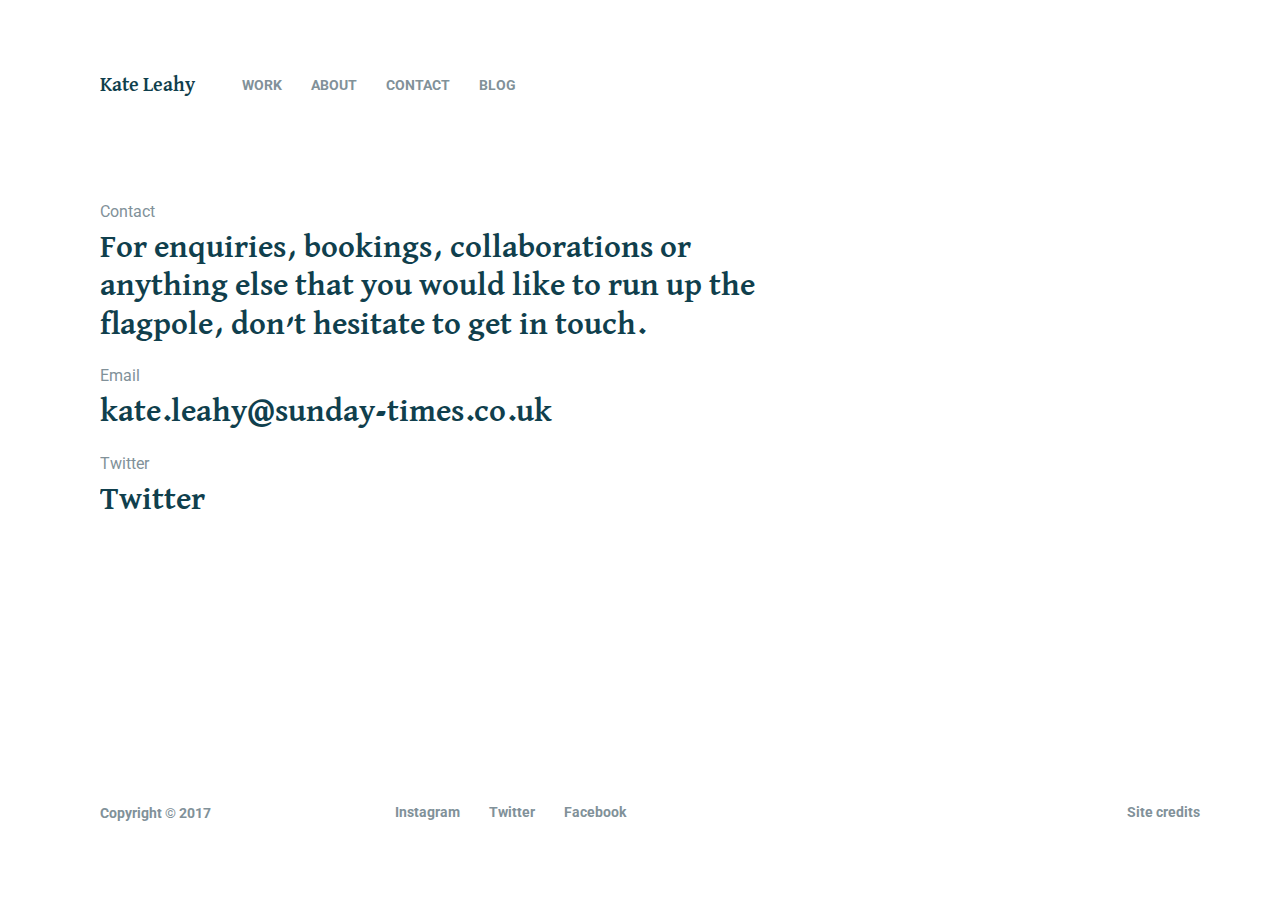
==== contact/index.html @ 7ebf403a "new" ====
<!DOCTYPE html>

<html>

<head>
    <meta name="viewport" content="width=device-width, initial-scale=1">
    <link rel="icon" href="../assets/faviconkate.png" sizes="16x16 32x32" type="image/png">
    <title>Kate Leahy </title>
    <link href="https://fonts.googleapis.com/css?family=David+Libre|Roboto" rel="stylesheet">
    <link rel="stylesheet" type ="text/css" href="../css/base.css">
    <link rel="stylesheet" type ="text/css" href="../css/style.css">
</head>


<body>



<header>
 <h1>
    <a href="../homepage/index.html">Kate Leahy</a>
  </h1>
 <nav>
    <a href="../work/index.html">Work</a>
    <a href="../about/index.html">About</a>
    <a href="../contact/index.html">Contact</a>
    <a href="../index.html">Blog</a>
  </nav>
  
</header>
  
<section class="info">

  <div class="infolink">
    <p>Contact</p>
    <h2>For enquiries, bookings, collaborations or anything else that you would like to run up the flagpole, don’t hesitate to get in touch.</h2>
  </div>
  
   <div class="infolink">
    <p>Email</p>
    <a href="kate.leahy@sunday-times.co.uk">kate.leahy@sunday-times.co.uk</a>
  </div>
  
   <div class="infolink">
    <p>Twitter</p>
    <a href="kate.leahy@sunday-times.co.uk">Twitter</a>
  </div>
  
  
</section>

<footer>
  <div class="copyright">
    <p>Copyright &copy; 2017</p>
  </div>
   
  <div class="social">
      <a href="https://www.instagram.com/kateleahy78/">Instagram</a>
      <a href="https://www.instagram.com/kateleahy78/">Twitter</a>
      <a href="https://www.instagram.com/kateleahy78/">Facebook</a>
   </div>
  
  <div class="credit">
    <a href="https://www.lauragosney.com/">Site credits</a>
  </div>  
 </footer>


  
         

</body>


</html>
---- css/base.css ----
html, body, div, span, applet, object, iframe,
h1, h2, h3, h4, h5, h6, p, blockquote, pre,
a, abbr, acronym, address, big, cite, code,
del, dfn, em, img, ins, kbd, q, s, samp,
small, strike, strong, sub, sup, tt, var,
b, u, i, center,
dl, dt, dd, ol, ul, li,
fieldset, form, label, legend,
table, caption, tbody, tfoot, thead, tr, th, td,
article, aside, canvas, details, embed,
figure, figcaption, footer, header, hgroup,
menu, nav, output, ruby, section, summary,
time, mark, audio, video {
  margin: 0;
  padding: 0;
  border: 0;
  font-size: 100%;
  font: inherit;
  vertical-align: baseline;
}

article, aside, details, figcaption, figure,
footer, header, hgroup, menu, nav, section {
  display: block;
}
body {
  line-height: 1;
}
ol, ul {
  list-style: none;
}
blockquote, q {
  quotes: none;
}
blockquote:before, blockquote:after,
q:before, q:after {
  content: '';
  content: none;
}
table {
  border-collapse: collapse;
  border-spacing: 0;
}

img, iframe {
  vertical-align: bottom;
  max-width: 100%;
}

input, textarea, select {
  font: inherit;
}

* {
  -webkit-box-sizing: border-box;
  -moz-box-sizing: border-box;
  box-sizing: border-box;
  -webkit-font-smoothing: antialiased;
  text-rendering: optimizeLegibility;
}
---- css/style.css ----
@keyframes fade {
  0% { opacity: 0; }
  100% { opacity: 1; }
}

body {
  font-family: Roboto;
  /* good range for body copy is 14px-20px */
  font-size: 16px;
  /*line-height will be equal to 24px (16 •1.5)  */
  line-height: 1.5;
  color: #819199;;
  background-color: #ffffff;
  animation: fade 1s both;
  margin: 0;
   }

img {
  max-width: 100%;
}

section {
  min-height: calc(100vh - 300px);
}

p {
  padding-bottom: 5px;
  margin: 0;
}

body.bg-color {
  background-color: #103f4d;
}

a {
  font-size: 14px;
  font-weight: 700;
  text-decoration: none;
  color: #819199;
  border-bottom: solid 1px transparent;
  transition: all 0.5s;
  padding-bottom: 3px;
}

a:hover {
  color: #103f4d;
  border-bottom: solid 1px #103f4d;
  padding-bottom: 3px;
}

header {
  margin: 70px auto 100px 100px;
  overflow: hidden;
}

.reverse a  {
  transition: 0.5s;
  color: #ffffff;
}

.reverse a:hover  {
  color: #819199;
}

nav.reverse a {
  color: #819199;
  border-bottom: solid 1px transparent;
  transition: all 0.5s;
  padding-bottom: 3px;
}

nav.reverse a:hover {
  color: #ffffff;
  border-bottom: solid 1px #ffffff;
  padding-bottom: 3px;
}


header h1  {
  float: left;
  width: 12%;
  margin-top: 0px;
}

header h1 a {
  font-family: David Libre;
  font-weight: 700;
  font-size:20px ;
  color: #103f4d;
  text-decoration:none;
  border-bottom: 0;
  transition: all 0.5s;
}

header h1 a:hover {
  color: #819199;
  border-bottom: 0;
}


header nav {
  float: left;
  margin-top: 3px;
}

header nav a {
  color: #819199;
  text-decoration: none;
  margin-right: 25px;
  text-transform: uppercase;
  font-weight: 700;
  border-bottom: solid 1px transparent;
  transition: all 0.5s;
  padding-bottom: 3px;
}

.hero,
.info,
.about,
.work {
  margin: auto auto 0px 100px;
  overflow: hidden;
  animation: fade 1.5s .5s both;
}

.hero div {
 width:60%;
}

.info div {
 width:60%;
}

.workcopy {
  width:60%;
}

h2 {
  font-family: David Libre;
  font-weight: 700;
  font-size: 32px;
  line-height: 1.2;
  color: #103f4d;
  margin: 0;
}

.herocolor h2 {
   color: #ffffff;
}


footer {
  margin: auto auto 50px 100px;
  overflow: hidden;
}

.copyright {
  margin-top: 3px;
  float: left;
  width: 25%;
  font-size: 14px;
  font-weight: 700;
}

.social  {
  float: left;
  width: 55%;
}

.social a  {
  margin-right: 25px;
}

.credit {
  float: right;
  width: 13%;
}

 .color2 a:hover {
  color: #ffffff;
  border-bottom: solid 1px #ffffff;
  padding-bottom: 3px;
}

.infopic img {
  float:left;
  width: 30%;
  padding-right: 30px;

}

.infolink {
  padding-bottom: 20px;
}

.infolink a {
  font-family: David Libre;
  font-weight: 700;
  font-size: 32px;
  line-height: 1.2;
  color: #103f4d;
  text-decoration: none;
   border-bottom: solid 1px transparent;
  transition: border-bottom 0.5s;
  padding-bottom: 3px;
}

.infolink a:hover {
  color: #819199;
  border-bottom: solid 1px #819199;
  padding-bottom: 3px;
}


.katecopy {
  float:left;
  width: 50%;
}

.kateimage {
  float:right;
  width: 50%;
  padding: 0 100px 40px 40px;
  box-sizing: border-box;
}

.kateimage img {
  padding-bottom:40px;
}

.workcontainer {
  width: 60%;
  margin-bottom: 40px;
  display: flex;
  flex-wrap: wrap;
  align-items: flex-end;
}

.workcontent {
  width: 40%;
  position: relative;
  overflow: hidden;
  margin: 40px 40px 40px 0;
}

.workimages {
  width:100%;
}

.overlay {
  position: absolute;
  bottom: -100%;
  left: 0;
  color: #ffffff;
  height: 100%;
  width: 100%;
  background-color: #103f4d;
  transition: bottom 0.5s  ease-in-out;;
  }

.overlay p {
  padding: 0 7% 7% 7%;
}

.overlay h3 {
  font-size: 16px;
  font-weight: 400;
  line-height: 1.2;
  color: #819199;
  padding: 7%;
  margin: 0;
}

.workcontent:hover .overlay {
  bottom: 0;
}

.captions p {
  font-size:14px;
  font-weight: 400;
  padding-top: 10px;
}


a.list  {
  border-bottom: none;
  float: left;
  font-size: 16px;
  line-height: 1.5;
  font-weight: 400;
  padding-bottom: 5px;
 }

.breadcrumbs a:after {
  content: '/';
  padding: 0 15px;
  color: #819199;
 }


.breadcrumbs   {
 color: #103f4d;
}

.article  {
  margin-top: 20px;
  margin-bottom:60px ;
  padding-right: 40px;
  animation: fade 1s .5s both;

}

.captions a{
  border-bottom: none;
}

.captions img {
  outline: 1px transparent solid;
  transition: 0.5s;
}

.captions img:hover {
  opacity: 0.4;
}



@media (max-width: 985px) {
  
  

  a {
    border-bottom: none;
  }
  
 a:hover {
    border-bottom: none;
  }
  .workcontent {
    width: 100%;
  }
  .hero div{
   margin-bottom: 60px ;
  }

  .color2 a:hover {
  border-bottom: none;
  padding-bottom: 3px;
  }

  header h1  {
  float: none;
  width: 100%;
  margin-top: 0px;
  margin-bottom: 10px;
  }


  header nav a {
    float: none;
  }

}

@media (max-width: 700px) {
  
  
  body {
    font-size: 14px;
    margin: 30px;
  }

  header {
    margin: 0;
  }


  header nav a {
    color: #819199;
    margin-right: 10px;
  }


  h2 {
    font-size: 24px;
    line-height: 1.2;
  }

  footer {
    margin: 50px 0 50px 0;
    width:100%;
  }

  a.list  {
    font-size: 14px;
  }

  .credit,
  .social {
    float: none;
    width: 100%;
    margin-top: 15px;
  }
  
  .social a {
    margin-right: 20px;
  }

  .copyright {
    float: none;
    width:100%;
    padding: 0;
  }

  .hero,
  .info,
  .about,
  .work {
    margin: 60px 0 0 0;
  }

  
  .katecopy,
  .workcontainer,
  .workcopy,
  .info div {
    float:none;
    width: 100%;
  }
  
  .hero div {
   width: 100%;
   margin-bottom: 60px ;
  }
  
  
  .workcontent {
    float: none;
    width: 60%;
  }

  .kateimage {
    float:none;
    width: 100%;
    padding: 40px 0 40px 0;
  }

  .workimages div  {
    width:100%;
    float:none;
    padding: 40px 0 20px 0;
  }

  .infolink a {
    font-size: 24px;
  }

  .article  {
  padding-right: 0;
  }
}

@media (max-width: 540px) {

  
    .workcontent {
      float: none;
      width: 100%;
      margin: 40px 0 0 0;
  }
  
  
  .workcontainer {
    width: 100%;
    margin-bottom: 40px ;
  }
  
}
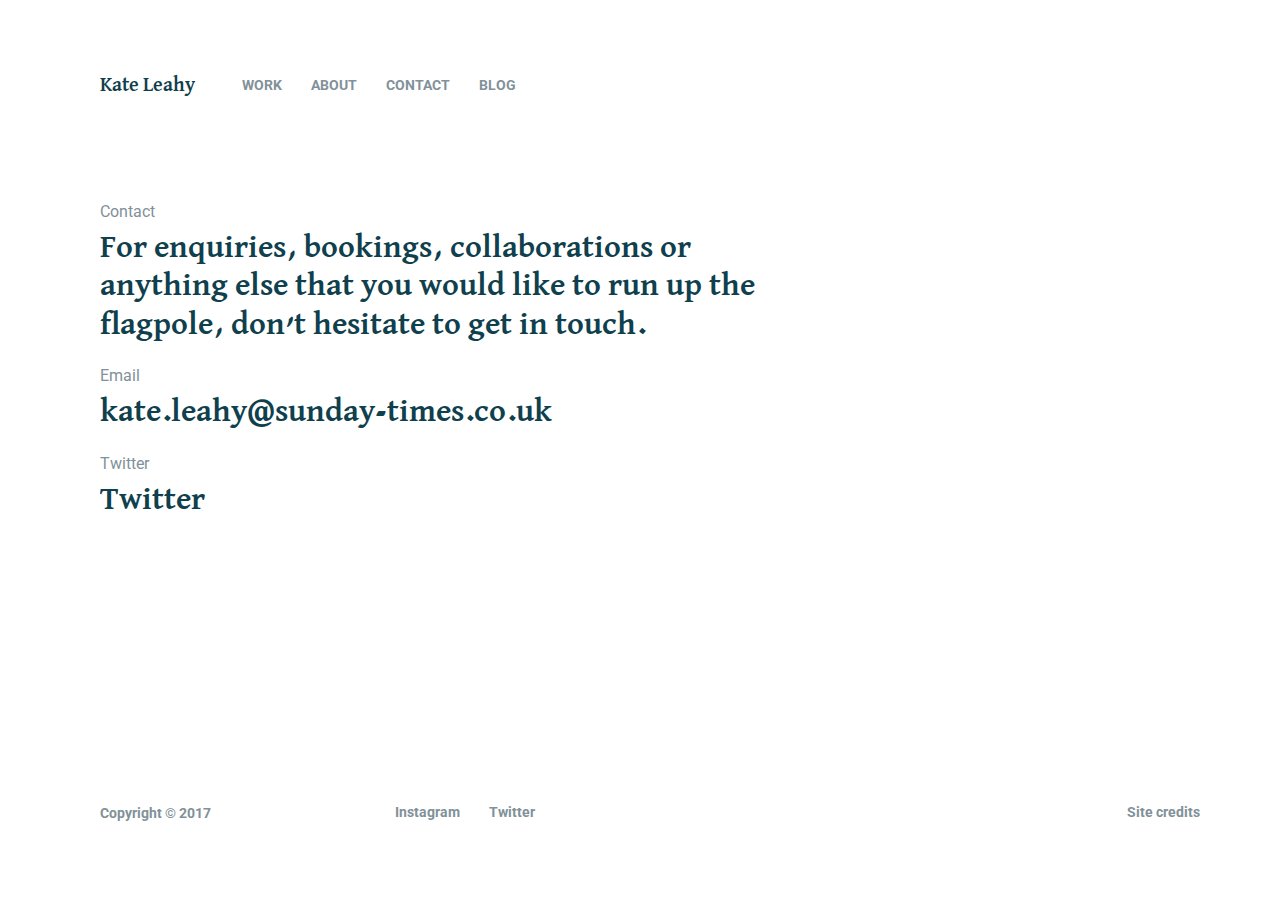
==== commit 759439cd: "Social" ====
--- a/contact/index.html
+++ b/contact/index.html
@@ -56,8 +56,7 @@
    
   <div class="social">
       <a href="https://www.instagram.com/kateleahy78/">Instagram</a>
-      <a href="https://www.instagram.com/kateleahy78/">Twitter</a>
-      <a href="https://www.instagram.com/kateleahy78/">Facebook</a>
+      <a href="https://twitter.com/jumbojetsetter">Twitter</a>
    </div>
   
   <div class="credit">
--- a/css/style.css
+++ b/css/style.css
@@ -201,7 +201,7 @@
   color: #103f4d;
   text-decoration: none;
    border-bottom: solid 1px transparent;
-  transition: border-bottom 0.5s;
+  transition: all 0.5s;
   padding-bottom: 3px;
 }
 
